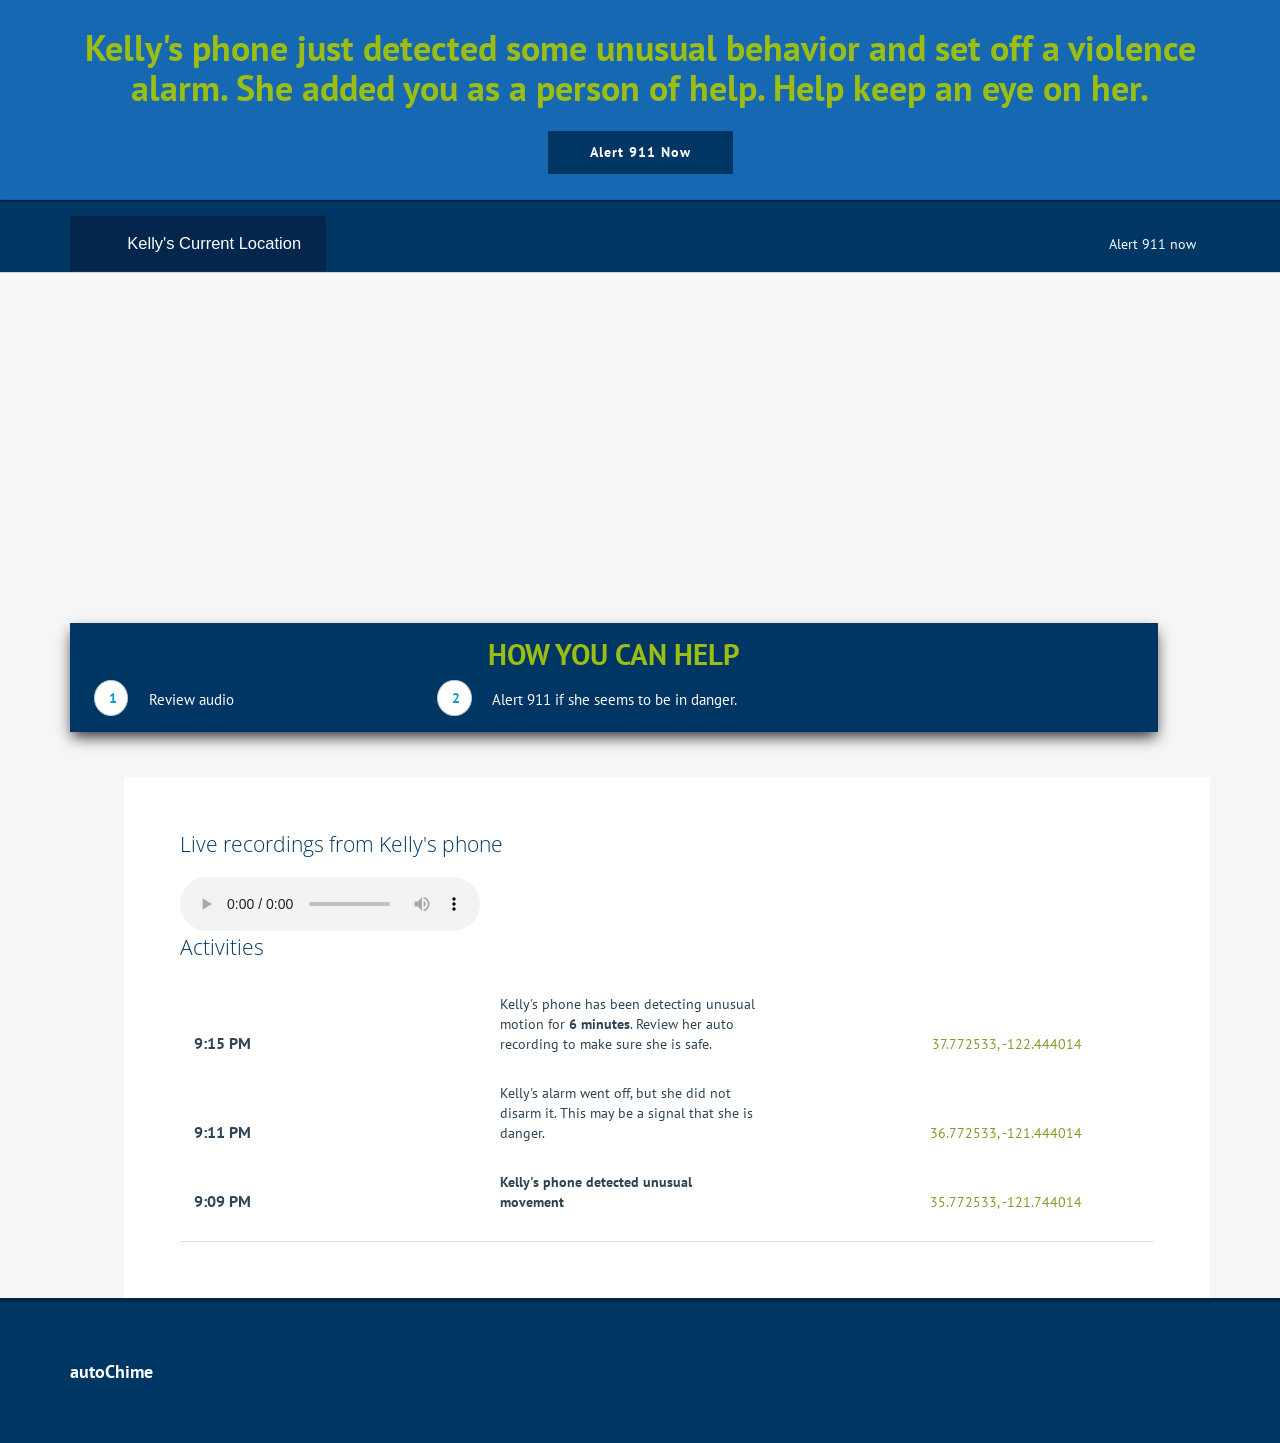
==== webpages/dummyAutochimePage/index.html @ 50ba2b34 "remove version check from smsmanger. add dummy webpage" ====
<!--
Author: W3layouts
Author URL: http://w3layouts.com
License: Creative Commons Attribution 3.0 Unported
License URL: http://creativecommons.org/licenses/by/3.0/
-->
<!DOCTYPE HTML>
<html>
<head>
<title>Location a Travel Category Flat Bootstarp Responsive Website Template | Home :: w3layouts</title>
<link href="css/bootstrap.css" rel="stylesheet" type="text/css" media="all">
<link href="css/style.css" rel="stylesheet" type="text/css" media="all" />
<meta name="viewport" content="width=device-width, initial-scale=1">
<meta http-equiv="Content-Type" content="text/html; charset=utf-8" />
<meta name="keywords" content="Location Responsive web template, Bootstrap Web Templates, Flat Web Templates, Andriod Compatible web template, 
Smartphone Compatible web template, free webdesigns for Nokia, Samsung, LG, SonyErricsson, Motorola web design" />
<script type="application/x-javascript"> addEventListener("load", function() { setTimeout(hideURLbar, 0); }, false); function hideURLbar(){ window.scrollTo(0,1); } </script>
<link href='http://fonts.googleapis.com/css?family=PT+Sans:400,700' rel='stylesheet' type='text/css'>
<link href='http://fonts.googleapis.com/css?family=Open+Sans:400,700,800,600,300' rel='stylesheet' type='text/css'>
<script src="js/jquery.min.js"></script>
<script src="js/jquery.easydropdown.js"></script>
<!-- Mega Menu -->
<link href="css/megamenu.css" rel="stylesheet" type="text/css" media="all" />
<script type="text/javascript" src="js/megamenu.js"></script>
<script>$(document).ready(function(){$(".megamenu").megamenu();});</script>
<!-- Mega Menu -->
</head>
<body>
<!-- banner -->
	<div class="header">
		<div class="container">
			<div class="logo">

		<div class="error-404 text-center">
				<h2><p>Kelly's phone just detected some unusual behavior and set off a violence alarm. She added you as a person of help. Help keep an eye on her.</p></h2>
				<a class="b-home" href="index.html">Alert 911 Now</a><br/>
			</div>
				<!--<a href="index.html"><img src="images/logo.png" class="img-responsive" alt=""></a>-->
			</div>
			<div class="header-left">
				<li a="" href="#"><div class="drop-down">
								</div></li>
			</div>
				<div class="clearfix"></div>
		</div>
	</div>
	<div class="header-bottom">
		<div class="container">
			<div class="top-nav">
				<span class="menu"> </span>
					<ul class="navig megamenu skyblue">
						<li><a href="location.html" class="scroll"><span> </span> Kelly's current location</a>
							<div class="megapanel">
								<div class="na-left">
									<ul class="grid-img-list">
										<li><a href="location.html">Find a Location  </a></li> |
										<li><a href="addlocation.html">Add a location </a></li> |
										<li><a href="location.html"> Review a location  </a></li> |
										<li><a href="location.html">Review a location</a></li>
										<div class="clearfix"> </div>	
									</ul>
								</div>
								<div class="na-right">
									<ul class="grid-img-list">
										<li><a href="login.html">Login Here or</a></li>
										<li class="reg">
											<form action="register.html">
												<input type="submit" value="Register">
											</form>
										</li>
										<div class="clearfix"> </div>	
									</ul>
								</div>
								<div class="clearfix"> </div>	
		    				</div>
						</li>
						<div class="clearfix"></div>
					</ul>
					<script>
					$("span.menu").click(function(){
						$(".top-nav ul").slideToggle(300, function(){
						});
					});
				</script>
			</div>
			<div class="head-right">
				<ul class="number">
					<li><a href="register.html"><i class="phone"> </i>Alert 911 now</a></li>
						<div class="clearfix"> </div>						
				</ul>
			</div>
			<div class="clearfix"> </div>	
		</div>
	</div>
	<div class="banner">
		<iframe src="https://www.google.com/maps/embed?pb=!1m18!1m12!1m3!1d3153.7560877509627!2d-122.44626174867982!3d37.772317019973805!2m3!1f0!2f0!3f0!3m2!1i1024!2i768!4f13.1!3m3!1m2!1s0x808580ad0862df25%3A0x70f4776c1a29cc57!2sOak+St+%26+Central+Ave%2C+San+Francisco%2C+CA+94117!5e0!3m2!1sen!2sus!4v1472372829724" width="100%" height="500" frameborder="0" style="border:0"></iframe>
	</div>
		<div class="banner-info">
		<div class="container">
			<div class="reservation">
		<div class="error-404 text-center">
				<h3><p>HOW YOU CAN HELP</p></h3>
			</div>

				<ul>	
					<li class="boo">
						<span>1</span><h4>Review audio</h4>
						<div class="clearfix"></div>						
					</li>					  
					<li class="boo">
						<span>2</span><h4>Alert 911 if she seems to be in danger.</h4>
						<div class="clearfix"></div>
					</li>
					<li class="span1_of_1">
						<!----------start section_room----------->
					</li>
						<div class="clearfix"></div>
				</ul>
			</div>
		</div>
		</div>
	<div class="loc-lov">
		<div class="container">
			<div class="loc-left">
			</div>
			<div class="loc-right">

				<div class="loc-top">
				<h3>Live recordings from Kelly's phone</h3>
				<audio width="50%" id="bgmusic" autoplay preload loop controls></audio>
				<ln>
<br/>
					<h3>Activities</h3>
					<div class="ball">
						<li class="wicked">9:15 PM</li>
						<li class="mullet">Kelly's phone has been detecting unusual motion for <b>6 minutes</b>. Review her auto recording to make sure she is safe. </li>
						<li class="see"><a href="#">37.772533, -122.444014</a></li>
					</div>
					<div class="ball">
						<li class="wicked">9:11 PM</li>
						<li class="mullet">Kelly's alarm went off, but she did not disarm it. This may be a signal that she is danger.</li>
						<li class="see"><a href="#">36.772533, -121.444014</a></li>
					</div>
					<div class="ball">
						<li class="wicked">9:09 PM</li>
						<li class="mullet"><b>Kelly's phone detected unusual movement</b></li>
						<li class="see"><a href="#">35.772533, -121.744014</a></li>
					</div>
				</div>
			</div>
				<div class="clearfix"></div>
		</div>
	</div>
	<div class="footer">
		<div class="container">

		</div>
			<div class="col-md-3 abo-foo">
				<li a="" href="#">
					<div class="drop-down1">
						<select class="d-arrow">
							<option value="Eng">autoChime</option>
						</select>
					</div>
				</li>
			</div>
				<div class="clearfix"></div>

		</div>
	</div>
</body>
</html>
---- webpages/dummyAutochimePage/css/style.css ----
/*Author: W3layouts
Author URL: http://w3layouts.com
License: Creative Commons Attribution 3.0 Unported
License URL: http://creativecommons.org/licenses/by/3.0/
--*/
h4, h5, h6,
h1, h2, h3 {margin-top: 0;}
ul, ol {margin: 0;}
p {margin: 0;}
html,body{
	font-family: 'PT Sans', sans-serif;
	background:#f6f6f6;
}
body a{
    transition:0.5s all;
	-webkit-transition:0.5s all;
	-moz-transition:0.5s all;
	-o-transition:0.5s all;
	-ms-transition:0.5s all;
}
.header {
  padding: 2em 0;
  background: #1568b1;
}
.header-left {
  float: right;
}
.logo{
	float:left;
}
.header-left li {
  display: inline-block;
}
.header-bottom {
  background: #003663;
  padding: 1em 0 0;
  box-shadow: 0px -1px 1px 1px #00254b;
}
.top-nav {
  float: left;
}
.head-right {
  float: right;
  margin: 0.9em 0em 0 0;
}
ul.number li a {
  color: #fff;
  padding: 0.4em 0;
  display: block;
  font-size: 1em;
  font-weight: 400;
  text-decoration: none;
}
ul.number li a:hover{
	color:#9cbd12;
}
ul.number li {
  list-style: none;
  display: inline-block;
  margin: 0 1em;
}
ul.number {
  padding: 0;
}
i.roc {
  width: 15px;
  height: 15px;
  display: inline-block;
  background: url(../images/img-sprite.png) no-repeat -139px -30px;
  vertical-align: middle;
  margin-right: 0.5em;
}
i.phone {
 width: 15px;
  height: 15px;
  display: inline-block;
   background: url(../images/img-sprite.png) no-repeat -169px -30px;
  vertical-align: middle;
  margin-right: 0.5em;
}
i.mail {
  width: 15px;
  height: 15px;
  display: inline-block;
   background: url(../images/img-sprite.png) no-repeat -196px -30px;
  margin-right: 0.5em;
  vertical-align: middle;
}
.top-nav ul li{
	display: inline-block;
	color: #fff;
}
.top-nav ul li:nth-child(3){
	border-right:none;
}
.top-nav ul li a {
  font-size: 1.1em;
  text-decoration: none;
  color: #fff;
  font-weight: 500;
  padding: 1em 1.5em 0.8em;
  display: block;
  background: #04264c;
  border-radius: 4px 4px 0px 0px;
}
.top-nav ul li a:hover{
	background:#0c99c8;
	color:#fff;
}
.top-nav ul li a span {
  background: url(../images/img-sprite.png)no-repeat -12px -17px;
  width: 28px;
  height: 26px;
  display: inline-block;
  vertical-align: middle;
}
.top-nav ul li a span.service {
  background-position: -56px -19px;
}
.top-nav ul li a span.mail{
	background-position:-98px -23px
}
/*----*/
.top-nav span.menu:before{
	
	cursor:pointer;	
	width:100%;
}
.top-nav span.menu{
	display: none;
}
.loc-left li{
	display:block;
}
.loc-left ul {
  padding: 0;
}
i.adm {
  width: 49px;
  height: 45px;
  background: url(../images/img-sprite.png)no-repeat -15px -63px;
  vertical-align: middle;
  display: inline-block;
}
i.adm:hover{
  background: url(../images/img-sprite.png)no-repeat -72px -63px;
}
i.set {
  width: 49px;
  height: 45px;
  background: url(../images/img-sprite.png)no-repeat -15px -111px;
  vertical-align: middle;
  display:inline-block;
}
i.set:hover{
  background: url(../images/img-sprite.png)no-repeat -72px -111px;
}
i.str {
  width: 49px;
  height: 45px;
  background: url(../images/img-sprite.png)no-repeat -15px -160px;
  vertical-align: middle;
  display:inline-block;
}
i.str:hover{
  background: url(../images/img-sprite.png)no-repeat -72px -160px;
}
i.plc{
  width: 49px;
  height: 45px;
  background: url(../images/img-sprite.png)no-repeat -15px -210px;
  vertical-align: middle;
  display:inline-block;
}
i.plc:hover{
  background: url(../images/img-sprite.png)no-repeat -72px -210px;
}
i.plus {
  width: 49px;
  height: 45px;
  background: url(../images/img-sprite.png)no-repeat -15px -258px;
  vertical-align: middle;
  display:inline-block;
}
i.plus:hover{
  background: url(../images/img-sprite.png)no-repeat -72px -258px;
}
.loc-left {
  float: left;
  width: 4.5%;
}
.loc-right {
  float: right;
  width: 95.3%;
  padding: 4em;
  background: #fff;
}
.loc-lov h3 {
  color: #003663;
  font-size: 1.5em;
  font-weight: 300;
  margin: 0 0 1em;
  font-family: 'Open Sans', sans-serif;
}
.loc-lov p {
  font-size: 1em;
  color: #7f7f7f;
  font-weight: 400;
  line-height: 1.8em;
  font-family: 'Open Sans', sans-serif;
  margin:1em 0;
}
.blas li {
  display: inline-block;
}
li.wicked{
 font-size: 1.15em;
  font-weight: 600;
  color: #2f4455;
  width: 32%;
}
li.mullet {
  font-size: 1em;
  font-weight: 400;
  color: #2f4455;
  margin: 0em;
  width: 27%;
}
li.see {
  font-size: 1em;
  font-weight: 400;
  color: #8a9928;
  text-align: right;
  width: 34%;
}
li.see a{
  color: #8a9928;
  text-decoration: none;
}
li.see a:hover{
	color:#0c99c8;
}
li.com {
  background: url(../images/img-sprite.png)no-repeat -140px -67px;
  padding: 0px 0px 10px 9px;
  width: 4.4%;
  color:#fff;
  font-size:1.1em;
   font-weight:400;
}
li.com  a{
 color:#fff;
 text-decoration:none;
 vertical-align: middle
}
li.loc {
  background: url(../images/img-sprite.png)no-repeat -139px -114px;
  padding: 0px 0px 10px 9px;
  width: 4.4%;
   color:#fff;
   font-size:1.1em;
   font-weight:400;
}
li.loc  a{
 color:#fff;
 text-decoration:none;
 vertical-align: middle
}
.blas {
  background: #fbffe4;
  padding: 1em;
  border: 1px solid #d1dc8d;
}
.ball li {
  display: inline-block;
}
.ball {
  padding: 1em;
}
.air li {
  display: inline-block;
}
li.iew {
  width: 24%;
  text-align: right;
  color: #0c99c8;
  font-size: 1em;
}
li.iew a{
  color: #0c99c8;
  text-decoration:none;
}
li.iew a:hover{
  color:#8a9928;
}
li.st {
  width: 15%;
  text-align: right;
}
.loc-top {
  padding: 0 0 1em;
  border-bottom: 1px solid #e2e2e2;
}
.air {
  background: #f4fbfd;
  padding: 1em;
  border: 1px solid #d7e7ec;
}
.loc-bottom {
  margin: 3em 0 3em 0;
}
.footer {
  background: #003663;
  padding: 4em 0;
  border-top: 4px solid #002747;
}
.footer h5 {
  color: #ffffff;
  font-size: 1.3em;
  font-weight: 400;
  margin: 0 0 1em;
}
.footer li {
  display: block;
  color: #0c99c8;
  font-size: 1.1em;
  font-weight: 400;
  line-height: 1.8em;
  font-style:italic;
}
.footer li a{
	color: #0c99c8;
	text-decoration:none;
}
.footer li a:hover{
	color: #9cbd12;
}
.footer ul{
padding:0;
}
.banner-info{
position:relative;
}
.reservation ul li {
  float: left;
  list-style: none;
  width: 33%;
}
/* start booking_room */
.online_reservation{
	z-index: 999;
}
.b_room{
	box-shadow: 0px 0px 4px rgb(97, 97, 97);
	-webkit-box-shadow: 0px 0px 4px rgb(97, 97, 97);
	-moz-box-shadow: 0px 0px 4px rgb(97, 97, 97);
	-o-box-shadow: 0px 0px 4px rgb(97, 97, 97);
	width: 100%;
}
.reservation {
  padding: 16px 24px;
  width: 100%;
  background: #003663;
  box-shadow: 0px 7px 14px -2px;
  position: absolute;
  top: -11em;
  width: 72%;
}
.reservation ul li{
	float: left;
	list-style:none;
}
.reservation ul li.left{
	margin-left: 15px;
}
.reservation ul li.span1_of_1 {
  width: 20.33333%;
  margin-left: 0.5em;
}
.reservation ul li.span1_of_3 {
  width: 12.25%;
  margin-left: 0.5em;
}
select {
  width: 100%;
  font-size: 1em;
  font-weight: 500;
  padding:5.3px;
  outline: none;
  color: #888888;
  background:url(../images/down.png) no-repeat 95% 55% #f3f5f7;
  border: 1px solid #fff;
  cursor: pointer;
  -webkit-appearance: none;
}
select option{
	border: 1px solid #DFDFDF;
	outline: none;
	-webkit-transition: all 0.3s ease-in-out;
	-moz-transition: all 0.3s ease-in-out;
	-o-transition: all 0.3s ease-in-out;
	transition: all 0.3s ease-in-out;
}
.reservation ul {
  padding: 0;
}
.date_btn form input[type="submit"] {
  text-transform: capitalize;
  width: 100% !important;
  background: #b9d228; /* Old browsers */
background: -moz-linear-gradient(top,  #b9d228 0%, #b9d228 67%, #b9d228 90%, #a1bd17 96%, #96b90f 99%, #96b90f 99%, #a8c618 99%, #96b90f 99%, #96b90f 99%, #96b90f 99%, #96b90f 99%, #96b90f 99%, #96b90f 99%, #96b90f 99%, #96b90f 100%, #96b90f 100%, #96b90f 100%, #96b90f 100%, #a1bd17 100%, #96b90f 100%, #96b90f 100%, #96b90f 100%, #96b90f 100%, #96b90f 100%, #96b90f 100%, #96b90f 100%); /* FF3.6+ */
background: -webkit-gradient(linear, left top, left bottom, color-stop(0%,#b9d228), color-stop(67%,#b9d228), color-stop(90%,#b9d228), color-stop(96%,#a1bd17), color-stop(99%,#96b90f), color-stop(99%,#96b90f), color-stop(99%,#a8c618), color-stop(99%,#96b90f), color-stop(99%,#96b90f), color-stop(99%,#96b90f), color-stop(99%,#96b90f), color-stop(99%,#96b90f), color-stop(99%,#96b90f), color-stop(99%,#96b90f), color-stop(100%,#96b90f), color-stop(100%,#96b90f), color-stop(100%,#96b90f), color-stop(100%,#96b90f), color-stop(100%,#a1bd17), color-stop(100%,#96b90f), color-stop(100%,#96b90f), color-stop(100%,#96b90f), color-stop(100%,#96b90f), color-stop(100%,#96b90f), color-stop(100%,#96b90f), color-stop(100%,#96b90f)); /* Chrome,Safari4+ */
background: -webkit-linear-gradient(top,  #b9d228 0%,#b9d228 67%,#b9d228 90%,#a1bd17 96%,#96b90f 99%,#96b90f 99%,#a8c618 99%,#96b90f 99%,#96b90f 99%,#96b90f 99%,#96b90f 99%,#96b90f 99%,#96b90f 99%,#96b90f 99%,#96b90f 100%,#96b90f 100%,#96b90f 100%,#96b90f 100%,#a1bd17 100%,#96b90f 100%,#96b90f 100%,#96b90f 100%,#96b90f 100%,#96b90f 100%,#96b90f 100%,#96b90f 100%); /* Chrome10+,Safari5.1+ */
background: -o-linear-gradient(top,  #b9d228 0%,#b9d228 67%,#b9d228 90%,#a1bd17 96%,#96b90f 99%,#96b90f 99%,#a8c618 99%,#96b90f 99%,#96b90f 99%,#96b90f 99%,#96b90f 99%,#96b90f 99%,#96b90f 99%,#96b90f 99%,#96b90f 100%,#96b90f 100%,#96b90f 100%,#96b90f 100%,#a1bd17 100%,#96b90f 100%,#96b90f 100%,#96b90f 100%,#96b90f 100%,#96b90f 100%,#96b90f 100%,#96b90f 100%); /* Opera 11.10+ */
background: -ms-linear-gradient(top,  #b9d228 0%,#b9d228 67%,#b9d228 90%,#a1bd17 96%,#96b90f 99%,#96b90f 99%,#a8c618 99%,#96b90f 99%,#96b90f 99%,#96b90f 99%,#96b90f 99%,#96b90f 99%,#96b90f 99%,#96b90f 99%,#96b90f 100%,#96b90f 100%,#96b90f 100%,#96b90f 100%,#a1bd17 100%,#96b90f 100%,#96b90f 100%,#96b90f 100%,#96b90f 100%,#96b90f 100%,#96b90f 100%,#96b90f 100%); /* IE10+ */
background: linear-gradient(to bottom,  #b9d228 0%,#b9d228 67%,#b9d228 90%,#a1bd17 96%,#96b90f 99%,#96b90f 99%,#a8c618 99%,#96b90f 99%,#96b90f 99%,#96b90f 99%,#96b90f 99%,#96b90f 99%,#96b90f 99%,#96b90f 99%,#96b90f 100%,#96b90f 100%,#96b90f 100%,#96b90f 100%,#a1bd17 100%,#96b90f 100%,#96b90f 100%,#96b90f 100%,#96b90f 100%,#96b90f 100%,#96b90f 100%,#96b90f 100%); /* W3C */
filter: progid:DXImageTransform.Microsoft.gradient( startColorstr='#b9d228', endColorstr='#96b90f',GradientType=0 ); /* IE6-9 */
  color: #fff;
  padding: 7px;
  font-weight: 700;
  border: none;
  font-size: 1.1em;
  transition: 0.5s all;
  -webkit-transition: 0.5s all;
  -moz-transition: 0.5s all;
  -o-transition: 0.5s all;
  outline: none;
  cursor: pointer;
  font-family: 'PT Sans', sans-serif;
}
.date_btn form input[type="submit"]:hover{
	background: #0c99c8;
}
.banner-info h4 {
  color: #fff;
  font-size: 1.1em;
  font-weight: 400;
  font-family: 'PT Sans', sans-serif;
  margin: 0;
  float: right;
  width: 84%;
  padding-top: 0.7em;
}
.banner-info span {
  color: #0c99c8;
  font-size: 1em;
  font-weight: 700;
  background: #fff;
  padding: 0.5em 1em;
  border-radius: 50%;
  float: left;
  width: 10%;
  border: 1px solid #b8c6d1;
}
.drop-down select {
  padding: 0em 3em 0 0;
  background: url(../images/d-arrow.png) no-repeat 92% 55%;
  outline: none;
  color: #022c7c;
  font-size: 18px;
  font-weight: 600;
  border: none;
  cursor: pointer;
  width: 100%;
  -webkit-appearance: none;
}
.megapanel {
  width: 130%;
  background: #0c99c8 !important;
  padding: 0 2em;
}
ul.grid-img-list {
  padding: 0;
}
ul.grid-img-list li {
color: #fff;
}
ul.grid-img-list li a {
  color: #fff;
  font-size: 1em;
  font-weight: 400;
  background: none;
}
ul.grid-img-list form input[type="submit"] {
  text-transform: capitalize;
  width: 100% !important;
  background: #9cbd12;
  color: #fff;
  padding: 5px 15px;
  font-weight: 700;
  border: none;
  font-size: 1em;
  transition: 0.5s all;
  -webkit-transition: 0.5s all;
  -moz-transition: 0.5s all;
  -o-transition: 0.5s all;
  outline: none;
  cursor: pointer;
  font-family: 'PT Sans', sans-serif;
}
ul.grid-img-list form input[type="submit"]:hover{
background:#0c99c8;
}
.na-left {
  float: left;
}
.na-right {
  float: right;
}
.banner {
  z-index: 1;
}
.footer p {
  color: #0c99c8;
  font-size: 1em;
  font-weight: 400;
  line-height: 1.8em;
}
.drop-down1 select {
  padding: 0em 0em 0 3em;
  background: url(../images/d-arrow.png) no-repeat 92% 55% rgb(0, 54, 99);
  outline: none;
  color: #fff;
  font-size: 1.2em;
  font-weight: 600;
  border: none;
  font-style: normal;
  cursor: pointer;
  width: 100%;
  -webkit-appearance: none;
}
/*--login--*/
.login-left {
	padding: 0;
}
.login-left h3, .login-right h3 {
	color:#0c99c8;
	font-size: 1.2em;
	padding-bottom: 0.5em;
	font-weight:600;
}
.login-left p, .login-right p {
	color: #868583;
	display: block;
	font-size: 1em;
	margin: 0 0 2em 0;
	line-height: 1.8em;
}
.acount-btn {
	background: #9cbd12;
	color: #FFF;
	font-size: 1em;
	padding: 0.7em 1.2em;
	transition: 0.5s all;
	-webkit-transition: 0.5s all;
	-moz-transition: 0.5s all;
	-o-transition: 0.5s all;
	display: inline-block;
	text-transform: uppercase;
}
.acount-btn:hover, .login-right input[type="submit"]:hover{
	background:#0c99c8;
	text-decoration:none;
	color:#fff;
}
.login-right form {
	padding: 1em 0;
}
.login-right form div {
	padding: 0 0 2em 0;
}
.login-right span {
	color: #999;
	font-size:0.8125em;
	padding-bottom: 0.2em;
	display: block;
	text-transform: uppercase;
}
.login-right input[type="text"] {
	border: 1px solid #9cbd12;
	outline-color:#9cbd12;
	width: 96%;
	font-size:0.8125em;
	padding: 0.7em;
}
.login-right input[type="password"] {
	border: 1px solid #9cbd12;
	outline-color:#9cbd12;
	width: 96%;
	font-size:0.8125em;
	padding: 0.7em;
}
.login-right input[type="submit"] {
	background: #9cbd12;
	color: #FFF;
	font-size: 1em;
	padding: 0.6em 1.2em;
	transition: 0.5s all;
	-webkit-transition: 0.5s all;
	-moz-transition: 0.5s all;
	-o-transition: 0.5s all;
	display: inline-block;
	text-transform: uppercase;
	border:none;
	outline:none;
}
.login-page {
	padding: 5em 0;
}
/*--register--*/
.register{
	padding:4em 0 5em 0;
	z-index:-1;
}
.register-top-grid h3, .register-bottom-grid h3 {
	color:#0c99c8;
	font-size: 1.2em;
	padding-bottom: 15px;
	margin: 0;
	font-weight: 600;
}
.register-top-grid div, .register-bottom-grid div {
	width: 48%;
	float: left;
	margin: 10px 0;
}
.register-top-grid span, .register-bottom-grid span {
	color:#999;
	font-size: 0.85em;
	padding-bottom: 0.2em;
	display: block;
	text-transform: uppercase;
}
.register-top-grid input[type="text"], .register-bottom-grid input[type="text"],.register-top-grid input[type="password"], .register-bottom-grid input[type="password"]{
	border: 1px solid #9cbd12;
	outline-color:#9cbd12;
	width: 96%;
	font-size: 1em;
	padding: 0.5em;
}
.checkbox {
	margin-bottom: 4px;
	padding-left: 27px;
	font-size: 1.1em;
	line-height: 27px;
	cursor: pointer;
}
.checkbox {
	float: left;
	position: relative;
	font-size: 0.85em;
	color:#555;
}
.checkbox:last-child {
	margin-bottom: 0;
}
.news-letter {
	color: #555;
	font-weight:600;
	font-size: 0.85em;
	margin-bottom: 1em;
	display: block;
	text-transform: uppercase;
	transition: 0.5s all;
	-webkit-transition: 0.5s all;
	-moz-transition: 0.5s all;
	-o-transition: 0.5s all;
	clear: both;
}
.checkbox i {
	position: absolute;
	bottom: 5px;
	left: 0;
	display: block;
	width:20px;
	height:20px;
	outline: none;
	border: 2px solid #0c99c8;
}
.checkbox input + i:after {
	content: '';
	background: url("../images/tick1.png") no-repeat 1px 2px;
	top: -1px;
	left: -1px;
	width: 15px;
	height: 15px;
	font: normal 12px/16px FontAwesome;
	text-align: center;
}
.checkbox input + i:after {
	position: absolute;
	opacity: 0;
	transition: opacity 0.1s;
	-o-transition: opacity 0.1s;
	-ms-transition: opacity 0.1s;
	-moz-transition: opacity 0.1s;
	-webkit-transition: opacity 0.1s;
}
.checkbox input {
	position: absolute;
	left: -9999px;
}
.checkbox input:checked + i:after {
	opacity: 1;
}
.news-letter:hover {
	color:#00BFF0;
}
.register-but{
	margin-top:1em;
}
.register-but form input[type="submit"] {
  background: #9cbd12;
  color: #FFF;
  font-size: 1em;
  padding: 0.6em 2em;
  transition: 0.5s all;
  -webkit-transition: 0.5s all;
  -moz-transition: 0.5s all;
  -o-transition: 0.5s all;
  display: inline-block;
  text-transform: uppercase;
  border: none;
  outline: none;
}
.register-but input[type="submit"]:hover {
	background:#0c99c8;
}
div.register-bottom-grid {
	margin-top:3em;
}
/*----*/
.about-grid2 ul {
	padding: 0;
}
.contact-info h2 {
	color:#0c99c8;
	font-weight: 700;
	font-size: 2em;
	margin-bottom: 1em;
}
.contact-info p {
	color: #878787;
	font-size: 1.1em;
	line-height: 1.8em;
	font-weight: 400;
	margin-bottom: 1em;
}
.contact-details form input[type="text"], .contact-details textarea {
	width: 47%;
	margin-right: 4%;
	padding: 12px;
	border: 1px solid #E2E0ED;
	font-size: 1em;
	margin-bottom: 2em;
	color: #C2C1CB;
	background: #fff;
	outline: none;
	font-weight: 400;
	font-family: 'Lato', sans-serif;
	transition: 0.5s all ease;
	-webkit-transition: 0.5s all ease;
	-moz-transition: 0.5s all ease;
	-o-transition: 0.5s all ease;
	-ms-transition: 0.5s all ease;
}
.contact-details form input[type="text"]:hover, .contact-details textarea:hover{
	border: 1px solid #0c99c8;
}
.contact-details textarea {
	resize: none;
	height: 200px;
	width: 98%;
	margin-right: 0%;
}
.contact-details form input[type="text"]:nth-child(2),.contact-details form input[type="text"]:nth-child(4){
	margin-right:0%;
}
.contact-map iframe {
	width: 100%;
	height: 200px;
	margin-top: 0.5em;
}
.company_address {
	padding-left: 3em;
}
.contact-map h4, .company_address h4 {
	color: #ffab19;
	font-size: 1.4em;
	font-weight: 600;
	margin-bottom: 1em;
}
.company_address p {
	font-size: 1.1em;
	color:#888888;
	line-height: 1.8em;
}
.company_address p a{
	color:#7C7C7C;
}
.company_address p a:hover{
	color:#ffab19;
}
.contact-details {
	margin-top: 2em;
}
.contact-map {
	padding:0;
}
.contact-details form input[type="submit"] {
	font-weight: 400;
	color:#fff;
	background:#0c99c8;
	outline: none;
	border:none;
	font-size: 1em;
	padding: 0.6em 3em;
	transition: 0.5s all;
	-webkit-transition: 0.5s all;
	-moz-transition: 0.5s all;
	-o-transition: 0.5s all;
	-ms-transition: 0.5s all;
}
.contact-details form input[type="submit"]:hover{
	background:#9cbd12;
}
.contact-details h4 {
  font-size: 1.5em;
  font-weight: 600;
  margin: 0 0 1em;
  color: #0c99c8;
}
.contact-details p {
  font-size: 1em;
  font-weight: 400;
  line-height: 1.8em;
  color: #555;
}
.contact-content {
  padding: 3em 0;
  z-index:-1;
}
.footer-bottom p {
  color: #0c99c8;
  font-size: 1em;
  margin: 1em 0 0;
  line-height: 1.8em;
  font-weight: 400;
}
.footer-bottom a {
  color: #0c99c8;
  text-decoration:none;
}
.footer-bottom a:hover{
  color: #9cbd12;
}
/*-- error-page --*/
.main {
	padding: 12em 0px;
	  z-index:-1;
}
.error-404 h1 {
  font-size: 12em;
  font-weight: 700;
  color:#003663;
  margin: 0;
  padding: 0;
}
.error-404 p {
  color: #9cbd12;
  margin: 0;
  font-size: 1.2em;
  font-weight: 600;
}
a.b-home{
	background:#003663;
	padding:0.8em 3em;
	display:inline-block;
	color:#fff;
	font-weight:600;
	text-decoration:none;
	margin-top:1em;
	letter-spacing: 1px;
}
a.b-home:hover{
	background:#9cbd12;
	color:#fff;
}
.about-top h3 {
  color: #0c99c8;
  font-size: 1.7em;
  margin-bottom: 1em;
  font-weight: 600;
}
.about {
  padding: 4em 0;
  z-index: -1;
}
.about-top h5 {
  color: #9cbd12;
  font-size: 1.4em;
  font-weight: 400;
}
.about-top h6 {
  color: #0c99c8;
  font-size: 1.2em;
  font-weight: 600;
  padding-left: 1em;
}
.about-top p {
  font-size: 1em;
  font-weight: 400;
  color: #555;
  line-height: 1.8em;
  margin: 1em 0;
}
.abo-lft {
  float: left;
  width: 49%;
  margin-right: 2%;
  background:rgba(231, 225, 226, 0.3);
  padding: 1em;
  margin-bottom: 1em;
}
.abo-rgt {
  float: left;
  width: 49%;
  background:rgba(231, 225, 226, 0.3);
  padding: 1em;
  margin-bottom: 1em;
}
.abou-botm {
  border-bottom: 1px solid rgba(156, 189, 18, 0.25);
  padding: 1em 0;
}
.about-top a {
  padding-left: 1em;
  text-decoration: none;
}
.about-top a:hover{
	color:#9cbd12;
}
.ab-le {
  background: rgba(231, 225, 226, 0.3);
  width: 32%;
   padding:1em;
}
.ab-mi {
  background: rgba(231, 225, 226, 0.3);
  width: 32%;
  margin: 0 2%;
  padding:1em;
}
.about-top {
  margin:0 0 3em 0;
}
.shop-top ul li {
  list-style-image: url(../images/fd.png);
  margin: 0px 0px 10px 18px;
}
.shop-top ul {
  padding: 0;
  margin-top: 1.2em;
}
.shop-top ul li a {
  color: #999393;
  font-size: 1em;
  font-weight: 400;
  text-decoration: none;
}
.shop-top ul li a:hover{
  color: #9cbd12;
  padding-left:1em;
}
.shop {
  padding: 10em 0 4em;
  text-align: center;
}
.shop p {
  font-size: 1.5em;
  color: #9cbd12;
  font-weight: 400;
  line-height: 1.8em;
}
.shop-left{
text-align:left;
}
.shop-top h3 {
  color: #0c99c8;
  font-size: 1.5em;
  margin-bottom: 1em;
  font-weight: 400;
  text-align:left;
}
.shop-top {
  margin: 6em 0 0;
}
.location {
  padding: 4em 0;
  z-index: -1;
}
.locat-bottm {
  margin: 1.5em 0;
}
/*search*/
.search form{
	width:100%;
}
.search input[type="text"]{
	margin:0px 0;
	font-family: 'Open Sans', sans-serif;
	padding:8px 16px;
	outline: none;
	color: #5a5a5a;
	background: none;
	border: none;
	width:90.33333%;
	line-height: 1.5em;
	position: relative;
	font-size: 0.8725em;
	-webkit-appearance: none;
	text-transform: capitalize;
}
.search input[type="text"]:hover{
	background: #ffffff;
}
.search input[type="submit"]{
	background: url('../images/search.png') no-repeat 0px 1px;
	border: none;
	cursor: pointer;
	width: 24px;
	outline: none;
	position: absolute;
	height: 24px;
	top: 6px;
	right: 5px;
}
.search {
  position: relative;
  background: #f3f4f5;
  border: 1px solid #0c99c8;
  width: 36%;
  margin: 3em 0px;
}
.booki1 form input[type="text"] {
  width: 90%;
  color: #000;
  background: rgba(156, 189, 18, 0.38);
  outline: none;
  font-size: 1em;
  padding: 0.5em 1em;
  margin-bottom: 1em;
  border: solid 1px #9cbd12;
  -webkit-appearance: none;
  letter-spacing: 1px;
  margin-top: 0.5em;
}
span {
  color: #0c99c8;
  font-size: 1.2em;
  vertical-align: middle;
  font-weight: 700;
}
.booki1 {
  padding: 0em 0 1em;
}
.addlocation {
  padding: 4em 0;
  z-index: -1;
}
.addlocation h3 {
  color: #9cbd12;
  font-size: 2em;
  text-align: center;
  margin: 0 0 1em;
}
.addlocation h5 {
  color: #9cbd12;
  font-size: 1.4em;
  text-align: left;
  margin:0 0 1em;
  padding: 1em;
  background: rgba(211, 224, 158, 0.34);
}
.addlocation select {
  width: 90%;
  color: #272727;
  font-size: 1em;
  font-weight: 500;
  padding: 0.5em 1em;
  outline: none;
  background: url(../images/down.png) no-repeat 95% 55% rgba(156, 189, 18, 0.38);
  border: solid 1px #9cbd12;
  cursor: pointer;
  margin-top:0.5em;
  margin-bottom:1em;
}
/*-- responsive-mediaqueries --*/
@media (max-width:1440px){
.reservation {
  width: 80%;
}
.megamenu>li>.megapanel {
  width: 203%;
}
}
/*-- responsive-mediaqueries --*/
@media (max-width:1366px){
.reservation {
  width: 85%;
}
}
/*-- responsive-mediaqueries --*/
@media (max-width:1280px){
}
/*-- responsive-mediaqueries --*/
@media (max-width:1024px){
.banner iframe {
  height: 400px;
}
.reservation {
  width: 94%;
}
.reservation ul li.span1_of_1 {
  width: 20.1%;
  margin-left: 0.5em;
}
.banner-info span {
  width: 13%;
}
.loc-right {
  width: 94.2%;
  padding: 2em;
}
.footer {
  padding: 2em 0;
}
.top-nav ul li a {
  font-size: 1em;
}
.shop {
  padding: 6em 0 4em;
  text-align: center;
}
.about {
  padding: 2em 0;
  z-index: -1;
}
.about-top {
  margin: 0 0 2em 0;
}
.about-top h3 {
  font-size: 1.5em;
}
.about-top h5 {
  font-size: 1.3em;
  font-weight: 400;
}
.error-404 h1 {
	font-size: 9em;
}
.main {
	padding: 10em 0px;
}
.shop-top h3 {
  font-size: 1.4em;
}
.shop-top {
  margin: 4em 0 0;
}
.shop p {
  font-size: 1.4em;
}
a.b-home {
  padding: 0.5em 1.5em;
}
.shop {
  padding: 6em 0 2em;
  text-align: center;
}
.contact-info h2 {
  font-size: 1.7em;
}
.contact-details h4 {
  font-size: 1.4em;
}
.location {
  padding: 1em 0;
}
}
/*-- responsive-mediaqueries --*/
@media (max-width:768px){
.header {
  padding: 1.5em 0;
  background: #1568b1;
}
.head-right {
  float: right;
  margin: 0;
}
.reservation {
  width: 96%;
}
.megamenu>li.showhide {
  height: 40px;
}
.reservation ul li.span1_of_3 {
  width: 13.5%;
  margin-left: 0.5em;
}
.date_btn form input[type="submit"] {
  font-size: 1em;
  padding:6px;
}
.reservation {
  width: 96%;
  top: -8em;
}
.reservation {
  padding: 10px 10px;
}
.reservation ul li.span1_of_1 {
  width: 18.1%;
  margin-left: 0.5em;
}
select {
  padding: 3.8px;
}
.banner-info span {
  font-size: 1em;
  padding: 0.1em 0.6em;
}
.banner-info h4 {
  font-size: 0.9em;
  width: 87%;
  padding-top: 0.55em;
}
.banner-info span {
  width: 11%;
}
.banner iframe {
  height: 350px;
}
.contact-content {
  padding: 2em 0;
}
.contact-info h2 {
  font-size: 1.7em;
}
li.wicked {
  font-size: 1em;
  width: 34%;
}
li.mullet {
  font-size: 0.9em;
  width: 37%;
}
li.com {
  width: 7.4%;
  font-size: 1em;
}
li.see {
  font-size: 1em;
  width: 19%;
}
li.loc {
  width: 7.4%;
  font-size: 1em;
}
.blas {
  padding: 1em 1em 0.5em;
  border: 1px solid #d1dc8d;
}
.ball {
  padding: 1em 1em 0.5em;
}
.loc-right {
  width: 92.2%;
  padding: 2em;
}
.abo-foo {
  float: left;
  width: 31%;
}
.abo-foo1 {
  float: left;
  width: 23%;
}
.drop-down1 select {
  padding: 0em 0em 0 0em;
}
.footer-bottom p {
	text-align:center;
}
.main {
	padding: 10em 0px;
}
.error-404 h1 {
	font-size: 7em;
}
.error-404 p {
	font-size: 1.1em;
}
.shop-top h3 {
  font-size: 1.3em;
}
.shop-left {
  float: left;
  width: 25%;
}
.contact-info iframe {
  height: 250px;
}
.con-left {
  float: left;
  width: 33.33%;
}
.about-top h3 {
  font-size: 1.4em;
}
.about-top h5 {
  font-size: 1.2em;
  font-weight: 400;
}
.ab-mi {
  float: left;
}
.ab-le {
  float: left;
}
.about-top h6 {
  font-size: 1.1em;
}
.register-top-grid h3, .register-bottom-grid h3 {
  font-size: 1.1em;
}
.register {
  padding: 3em 0 2em 0;
}
.login-left h3, .login-right h3 {
  font-size: 1.1em;
}
.col-md-6.login-left.wow.fadeInLeft {
  margin-bottom: 1em;
  padding: 0;
}
.col-md-6.login-right.wow.fadeInRight {
  padding: 0;
}
.acount-btn {
  padding: 0.5em 1.2em;
}
.login-page {
  padding: 2em 0;
}
.login-left p, .login-right p {
  margin: 0 0 1em 0;
}
.top-nav {
  float: left;
  width: 50%;
}
.header-bottom {
  padding: 1em 0;
}
.top-nav ul li a{
  font-size: 1em;
  padding: 0.5em 1.5em 0.4em;
}
.top-nav ul li a:hover{
  font-size: 1em;
  padding: 0.5em 1.5em 0.4em;
}
.top-nav ul li a {
  border-radius: 0;
}
.locat-left {
  margin: 0 0 1em;
}
.footer li {
  font-size: 1em;
}
.ab-tp {
  margin: 1em 0 0 0;
  padding: 0;
}
.search {
  width: 50%;
}
}
/*-- responsive-mediaqueries --*/
@media (max-width:640px){
select {
  font-size: 0.85em;
  padding:3px;
}
.reservation ul li.span1_of_1 {
  width: 17.1%;
  margin-left: 0.5em;
}
.date_btn form input[type="submit"] {
  font-size: 0.85em;
  padding: 5px;
}
.banner-info span {
  width: 12%;
}
.banner-info span {
  font-size: 0.85em;
  padding: 0.1em 0.6em;
}
.banner-info h4 {
  font-size: 0.9em;
  width: 83%;
  padding-top: 0.3em;
  overflow: hidden;
  height: 15px;
}
.banner iframe {
  height: 300px;
}
.loc-right {
  width: 90.5%;
  padding: 1em;
}
.loc-lov h3 {
  font-size: 1.4em;
}
.loc-lov p {
  font-size: 0.9em;
}
.abo-foo {
  float: left;
  width: 34%;
}
.abo-foo1 {
  float: left;
  width: 33%;
}
.error-404 h1 {
	font-size: 6em;
}
.main {
	padding: 7em 0px;
}
.contact-details p {
  font-size: 0.9em;
}
.contact-details form input[type="text"], .contact-details textarea {
  width: 48%;
  margin-right: 1%;
  padding: 6px;
  font-size: 1em;
  margin-bottom: 1em;
}
.contact-details textarea {
  height: 150px;
  width: 98%;
}
.contact-details form input[type="submit"] {
  padding: 0.4em 2em;
}
ul.number li {
  margin: 0 0.1em;
}
.ab-tp {
  margin-top: 1em;
}
li.wicked {
  width: 30%;
  vertical-align: middle;
}
li.mullet {
  width: 37%;
  vertical-align: middle;
}
li.see {
  width: 20%;
  vertical-align: middle;
}
li.iew {
  width: 18%;
  font-size: 0.9em;
  vertical-align: middle;
}
li.st {
  width: 11%;
  text-align: right;
  vertical-align: middle;
}
.shop-top ul li a:hover {
  padding-left: 0.66em;
}
}
/*-- responsive-mediaqueries --*/
@media (max-width:480px){
.drop-down select {
  padding: 0em 2em 0px 0;
}
ul.number li {
  margin: 0 0.3em;
}
.banner-info span {
  font-size: 0.8125em;
  padding: 0.1em 0.4em;
}
.reservation ul li.span1_of_1 {
  width: 19%;
  margin-left: 0.1em;
}
select {
  font-size: 0.8125em;
  padding: 3px 0px;
}
.reservation ul li.span1_of_3 {
  width: 18.5%;
  margin-left: 0.5em;
}
.date_btn form input[type="submit"] {
  font-size: 0.8125em;
  padding: 5px 0px;
}
.reservation {
  padding: 10px 8px;
}
.reservation ul li {
  float: left;
  list-style: none;
  width: 30%;
}
.banner iframe {
  height: 250px;
}
.reservation {
  width: 94%;
  top: -6em;
}
.banner-info h4 {
  height: 19px;
}
.loc-left {
  float: none;
  width: 100%;
  margin: 0 0 1em;
}
.loc-left li {
  display: inline-block;
}
.loc-right {
  width: 100%;
  padding: 1em;
}
.abo-foo1 {
  float: left;
  width: 50%;
  margin: 0 0 1em;
}
.abo-foo {
  float: left;
  width: 50%;
  margin: 0 0 1em;
}
.footer-bottom p {
  font-size: 0.875em;
}
.loc-lov h3 {
  font-size: 1.3em;
}
.loc-lov p {
  font-size: 0.875em;
}
.loc-bottom {
  margin: 1em 0 1em 0;
}
.footer {
  padding: 1em 0;
}
.footer h5 {
  font-size: 1.3em;
  margin: 0 0 0.5em;
}
a.b-home {
	padding: 0.6em 2em;
	font-size: 0.875em;
}
.error-404 p {
	font-size: 1em;
}
.error-404 h1 {
	font-size: 5em;
}
.main {
	padding: 6em 0px;
}
.shop-left {
  width: 50%;
  margin: 0 0 1em;
}
.shop {
  padding: 4em 0 2em;
  text-align: center;
}
.contact-info h2 {
  font-size: 1.5em;
}
.contact-details h4 {
  font-size: 1.3em;
}
.about-top h3 {
  font-size: 1.3em;
}
.about-top h5 {
  font-size: 1.1em;
  font-weight: 400;
}
.about-top p {
  font-size: 0.9em;
}
.ab-le {
  float:none;
  width: 100%;
  padding: 1em;
}
.ab-mi {
  float:none;
  width: 100%;
  padding: 1em;
  margin:1em 0;
}
.register-top-grid div, .register-bottom-grid div {
  width: 100%;
  float: left;
  margin: 10px 0;
}
.login-left h3, .login-right h3 {
  font-size: 1em;
}
.login-left p, .login-right p {
  font-size: 0.9em;
}
.acount-btn {
  font-size: 0.9em;
}
.login-right input[type="submit"] {
  font-size: 0.9em;
  padding: 0.5em 1.2em;
}
ul.number li {
  margin: 0 0.1em;
}
i.roc {
  margin-right: 0.2em;
}
i.phone {
  margin-right: 0.2em;
}
i.mail {
  margin-right: 0.2em;
}
ul.number li a {
  font-size: 0.8125em;
}
.head-right {
  float: right;
  margin: 0.55em 0;
}
li.com {
  width: 13.4%;
  font-size: 1em;
}
li.loc {
 width: 13.4%;
  font-size: 1em;
}
li.see {
  width: 16%;
  vertical-align: middle;
}
.search {
  width: 80%;
}
.addlocation {
  padding: 2em 0;
  z-index: -1;
}
}
/*-- responsive-mediaqueries --*/
@media (max-width:320px){
.main {
	padding: 4em 0px;
}
.error-404 h1 {
	font-size: 4em;
}
a.b-home {
	font-size: 0.8125em;
}
.drop-down select {
  padding: 0em 1.2em 0px 0;
}
.drop-down select {
  padding: 0em 2em 0 0;
  background: url(../images/d-arrow.png) no-repeat 100% 55%;
  font-size: 13px;
  background-size: 1.5em;
}
.logo {
  float: left;
  width: 50%;
}
.header {
  padding: 1em 0;
}
.reservation ul li.span1_of_1 {
  width: 64%;
  margin-left: 0.1em;
}
.reservation ul li.span1_of_3 {
  width: 32%;
  margin-left: 0.5em;
}
.banner iframe {
  height: 200px;
}
.ab-tp {
  padding: 0;
}
li.boo {
  display: none;
}
.top-nav {
  float: none;
  width: 100%;
}
.head-right {
  float: none;
  margin: 0.55em auto 0 0;
  width: 100%;
}
li.wicked {
  width: 100%;
  vertical-align: middle;
}
li.mullet {
  width: 100%;
  vertical-align: middle;
  margin: 0.5em 0;
}
li.see {
  width: 37%;
  vertical-align: middle;
}
li.com {
  width: 20.4%;
  font-size: 1em;
}
li.loc{
  width: 20.4%;
}
li.st {
  width: 100%;
  text-align: left;
  vertical-align: middle;
  margin: 0 0 0.5em 0;
}
li.iew {
  width: 100%;
  font-size: 0.9em;
  vertical-align: middle;
  text-align: left;
}
.footer h5 {
  font-size: 1.1em;
  margin: 0 0 0.5em;
}
.footer li {
  font-size: 0.9em;
}
.abo-foo1 {
  float: left;
  width: 41%;
  margin: 0 0 1em;
  padding: 0 6px;
}
.contact-details h4 {
  margin: 0 0 0.5em;
}
.con-left {
  float: left;
  width: 100%;
  margin: 0 0 1em;
  padding:0;
}
.contact-details {
  margin-top: 0em;
}
.contact-details form input[type="text"], .contact-details textarea {
  width: 100%;
  margin-right: 0%;
  padding: 6px;
  font-size: 1em;
  margin-bottom: 0.5em;
  font-size: 0.9em;
}
.contact-details textarea {
  height: 115px;
  width: 100%;
  font-size: 0.9em;
}
.abo-foo {
  float: left;
  width: 59%;
  margin: 0 0 1em;
}
.footer p {
  font-size: 0.875em;
}
.drop-down1 select {
  font-size: 1em;
}
.about {
  padding: 0em 0;
}
.about-top h3 {
  margin-bottom: 0.1em;
}
.about-top p {
  margin: 1em 0 0;
}
.abou-botm {
  padding: 0.5em 0;
}
.location iframe {
  height: 152px;
}
.locat-left {
  margin: 0 0 1em;
  padding: 0;
}
.shop {
  padding: 1em 0 0em;
  text-align: center;
}
.shop-top {
  margin: 2em 0 0;
}
.shop-left {
  padding: 0;
}
.shop-top ul li a {
  font-size: 0.9em;
}
.search {
  width: 100%;
}
.search input[type="text"] {
  width: 86.33333%;
}
.search {
  margin: 1em 0px;
}
.addlocation h3 {
  font-size: 1.4em;
}
.addlocation h5 {
  font-size: 1.3em;
  padding: 0.5em;
}
.booki1 form input[type="text"] {
  width: 100%;
  margin-bottom: 0em;
}
span {
  font-size: 1.1em;
}
.addlocation select {
  width: 100%;
  margin-bottom: 0em;
}
}
---- webpages/dummyAutochimePage/css/megamenu.css ----
.megamenu{margin-bottom:0px;padding:0;width:100%;list-style:none;display:inline-block;position:relative;font-family:Calibri,Arial;font-size:15px}
.megamenu li{margin-bottom:-5px;display:inline}
.megamenu>li>a{float:left;padding:8px 20px;text-decoration:none;text-transform:capitalize;font-size:1em; -webkit-transition: all 0.3s ease-in-out;
	-moz-transition: all 0.3s ease-in-out;
	-o-transition: all 0.3s ease-in-out;
	transition: all 0.3s ease-in-out;
}
.megamenu>li.active>a{color:#00405d;}
.megamenu>li.right{float:right}
.megamenu .dropdown,.megamenu .dropdown li .dropdown{list-style:none;margin:0;padding:0;display:none;position:absolute;z-index:999;width:160px;border:solid 1px rgba(0,0,0,0.1);background:#fff}
.megamenu .dropdown{top:59px}
.megamenu .dropdown li .dropdown{left:160px;top:inherit}
.megamenu .dropdown li{clear:both;width:100%;border-bottom:solid 1px rgba(0,0,0,0.1)}
.megamenu .dropdown li:last-child{border-bottom:0}
.megamenu .dropdown li a{float:left;width:100%;padding:10px 25px;text-decoration:none;display:block;border:0 none;font-size:14px;color:#444;background:0;-webkit-box-sizing:border-box;-moz-box-sizing:border-box;box-sizing:border-box;transition:color .4s ease-in-out;-moz-transition:color .4s ease-in-out;-webkit-transition:color .4s ease-in-out;-o-transition:color .4s ease-in-out}
.megamenu .dropdown li:hover>a{background:#dbdbdb}
.megamenu>li>.megapanel{position:absolute;display:none;background:#ffffff;box-shadow: 0px 2px 4px #777; width:248%;top:56px;left:0px;z-index:99;padding:10px 20px 10px;-webkit-box-sizing:border-box;-moz-box-sizing:border-box;box-sizing:border-box}
.megamenu .megapanel ul{margin:0;padding:0}
.megamenu .megapanel img{width:100%;border:solid 1px #dedede;cursor:pointer;-webkit-transition:border .3s linear;-moz-transition:border .3s linear;-o-transition:border .3s linear;transition:border .3s linear}.megamenu .megapanel img:hover{border:solid 1px #777}.megamenu form.contact input,.megamenu form.contact textarea{font-family:Calibri,Arial;font-size:16px;color:#444;outline:0}
.megamenu form.contact input[type="text"],
.megamenu form.contact textarea{resize:none;width:100%;margin:10px 0;padding:5px 10px;border:solid 1px #dedede;-webkit-box-sizing:border-box;-moz-box-sizing:border-box;box-sizing:border-box;-webkit-transition:border .3s linear;-moz-transition:border .3s linear;-o-transition:border .3s linear;transition:border .3s linear}
.megamenu form.contact input[type="text"]{height:40px}
.megamenu form.contact input[type="text"]:focus,
.megamenu form.contact textarea:focus{border:solid 1px #999}
.megamenu form.contact input[type="submit"]{width:100px;height:35px;border:0;color:#fff;cursor:pointer;background:#999}
.megapanel .row{width:100%;margin-top:15px}
.megapanel .row:first-child{margin-top:0}
.megapanel .row:before,.megapanel .row:after{display:table;content:"";line-height:0}
.megapanel .row:after{clear:both}
.megapanel .row .col1,.megapanel .row .col2,.megapanel .row .col3,.megapanel .row .col4,.megapanel .row .col5,.megapanel .row .col6{display:block;width:100%;min-height:20px;float:left;margin-left:2.127659574468085%;-webkit-box-sizing:border-box;-moz-box-sizing:border-box;box-sizing:border-box}
.megapanel .row [class*="col"]:first-child{margin-left:0}
.megapanel .row .col1{width:31.893617021276595%}
.megapanel .row .col2{width:31.914893617021278%}
.megapanel .row .col3{width:48.93617021276595%}
.megapanel .row .col4{width:65.95744680851064%}
.megapanel .row .col5{width:82.97872340425532%}
.megapanel .row .col6{width:100%}
.megamenu>li.showhide{display:none;width:100%;height:50px;cursor:pointer;color:#555;border-bottom:solid 1px rgba(0,0,0,0.1);background:#eee;background:url([data-uri]);background:-moz-linear-gradient(top,#eee 0,#dbdbdb 100%);background:-webkit-gradient(linear,left top,left bottom,color-stop(0%,#eee),color-stop(100%,#dbdbdb));background:-webkit-linear-gradient(top,#eee 0,#dbdbdb 100%);background:-o-linear-gradient(top,#eee 0,#dbdbdb 100%);background:-ms-linear-gradient(top,#eee 0,#dbdbdb 100%);background:linear-gradient(to bottom,#eee 0,#dbdbdb 100%);filter:progid:DXImageTransform.Microsoft.gradient(startColorstr='#eeeeee',endColorstr='#dbdbdb',GradientType=0)}
.megamenu>li.showhide span.title{margin:15px 0 0 25px;float:left}.megamenu>li.showhide span.icon1:after{position:absolute;content:"";right:25px;top:15px;height:3px;width:25px;font-size:50px;border-top:3px solid #333;border-bottom:3px solid #333;z-index:1}
.megamenu>li.showhide span.icon2:after{position:absolute;content:"";right:25px;top:27px;height:3px;width:25px;font-size:50px;border-top:3px solid #333;border-bottom:3px solid #333;z-index:1}
.skyblue,.skyblue>li.showhide{
}
.megamenu>li.active>a {
color: #000;

}	
.skyblue li>a,.skyblue>li.showhide span{color:#999}
.skyblue>li:hover>a,.skyblue .dropdown li:hover>a{color:#fff;}.
skyblue .megapanel img:hover,.skyblue form.contact input[type="text"]:focus,.skyblue form.contact textarea:focus{}
.skyblue form.contact input[type="submit"]{background:#00405d;text-transform:uppercase;}
@media(max-width:1024px){
	.megamenu>li>a {
		padding: 8px 16px;
	}
	.megamenu>li>.megapanel {
  width: 223%;
  top: 53px;
}
}
@media(max-width:920px){
	.megamenu>li>a {
		padding: 8px 10px;
	}
}
@media(max-width:800px){
	.megamenu>li>a {
		padding: 8px 8px;
	}
}
@media(max-width:768px){
	.megamenu>li{display:block;width:100%;border-bottom:solid 1px rgba(0,0,0,0.1);box-sizing:border-box;-moz-box-sizing:border-box;-webkit-box-sizing:border-box}
	.megamenu>li:hover,.megamenu>li.active{border-top:0}
	.megamenu>li>a{padding:15px 25px}
	.megamenu>li:hover>a,.megamenu>li.active>a{padding:15px 25px}
	.megamenu a{width:100%;box-sizing:border-box;-moz-box-sizing:border-box;-webkit-box-sizing:border-box}
	.megamenu .dropdown,.megamenu .dropdown li .dropdown{width:100%;display:none;left:0;border-left:0;position:static;border:0;box-sizing:border-box;-moz-box-sizing:border-box;-webkit-box-sizing:border-box}
	.megamenu .dropdown li{background:#fff!important;border:0}
	.megamenu .dropdown>li>a{padding-left:40px!important}
	.megamenu>li>.megapanel{position:static;margin-top:50px}
	.megapanel .row [class*="col"]{float:none;display:block;width:100%;margin-left:0;margin-top:15px;-webkit-box-sizing:border-box;-moz-box-sizing:border-box;box-sizing:border-box}
	.megapanel .row:first-child [class*="col"]:first-child{margin-top:0}
	.megapanel .row{margin-top:0}.black{background:#222}
	.megamenu>li.showhide span.title {
		margin: 10px 0 0 15px;
	}
	.megamenu>li.showhide span.icon1:after {
		top: 12px;
		right:15px;
	}
	.megamenu>li.showhide span.icon2:after {
	    top:23px;
	    right:15px;
	}
	.megamenu>li.showhide {
		height: 40px;
	}
}
/* start megamenu colors */
.skyblue li a.color1:hover{
	background:#EF5F21;
	color: #ffffff;
}
.skyblue li a.color2:hover{
	background:#589D3E;
	color: #ffffff;
}
.skyblue li a.color3:hover{
	background:#00ACED;
	color: #ffffff;
}
.skyblue li a.color4:hover{
	background:#D61F85;
	color: #ffffff;
}
.skyblue li a.color5:hover{
	background:#F89F1B;
	color: #ffffff;
}
.skyblue li a.color6:hover{
	background:#00677C;
	color: #ffffff;
}
.skyblue li a.color7:hover{
	background:#D5331D;
	color: #ffffff;
}
.skyblue li a.color8:hover{
	background:#00405d;
	color: #ffffff;
}
.skyblue li a.color9:hover{
	background:#9CB43A;
	color: #ffffff;
}
.skyblue li a.color10:hover{
	background:#26BC85;
	color: #ffffff;
}
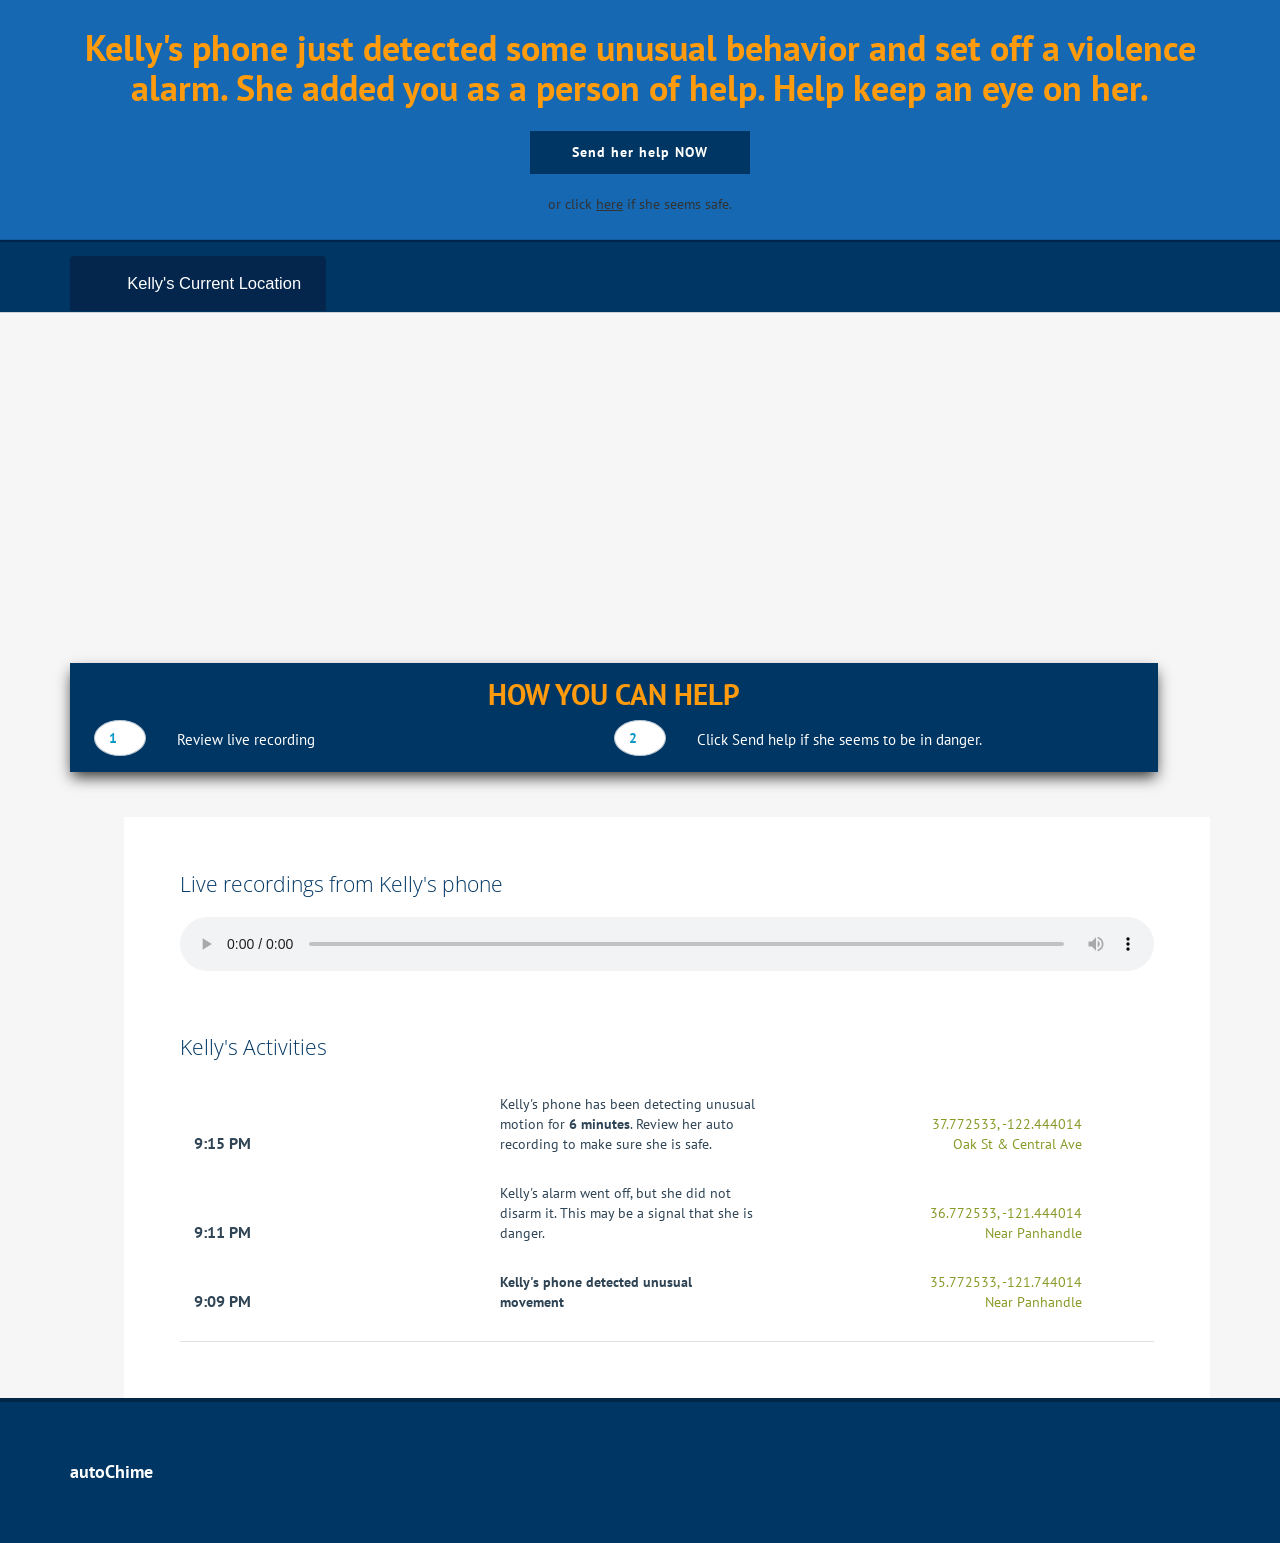
==== commit 3f558e93: "cosmetic improvements" ====
--- a/webpages/dummyAutochimePage/index.html
+++ b/webpages/dummyAutochimePage/index.html
@@ -33,7 +33,8 @@
 
 		<div class="error-404 text-center">
 				<h2><p>Kelly's phone just detected some unusual behavior and set off a violence alarm. She added you as a person of help. Help keep an eye on her.</p></h2>
-				<a class="b-home" href="index.html">Alert 911 Now</a><br/>
+				<a class="b-home" href="index.html">Send her help NOW</a><br/><br/>
+				or click <u>here</u> if she seems safe.
 			</div>
 				<!--<a href="index.html"><img src="images/logo.png" class="img-responsive" alt=""></a>-->
 			</div>
@@ -85,7 +86,6 @@
 			</div>
 			<div class="head-right">
 				<ul class="number">
-					<li><a href="register.html"><i class="phone"> </i>Alert 911 now</a></li>
 						<div class="clearfix"> </div>						
 				</ul>
 			</div>
@@ -104,17 +104,13 @@
 
 				<ul>	
 					<li class="boo">
-						<span>1</span><h4>Review audio</h4>
+						<span>  1</span><h4>Review live recording</h4>
 						<div class="clearfix"></div>						
 					</li>					  
 					<li class="boo">
-						<span>2</span><h4>Alert 911 if she seems to be in danger.</h4>
+						<span>  2</span><h4>Click Send help if she seems to be in danger.</h4>
 						<div class="clearfix"></div>
 					</li>
-					<li class="span1_of_1">
-						<!----------start section_room----------->
-					</li>
-						<div class="clearfix"></div>
 				</ul>
 			</div>
 		</div>
@@ -127,24 +123,33 @@
 
 				<div class="loc-top">
 				<h3>Live recordings from Kelly's phone</h3>
-				<audio width="50%" id="bgmusic" autoplay preload loop controls></audio>
-				<ln>
+
+
+				<audio id="player" controls>
+ <source src="http://media.w3.org/2010/07/bunny/04-Death_Becomes_Fur.mp4"
+         type='audio/mp4'>
+ <!-- The next two lines are only executed if the browser doesn't support MP4 files -->
+ <source style="width: 1000px;" src="http://media.w3.org/2010/07/bunny/04-Death_Becomes_Fur.oga"
+         type='audio/ogg; codecs=vorbis'>
+</audio>
+
+<hr size="30">
 <br/>
-					<h3>Activities</h3>
+					<h3>Kelly's Activities</h3>
 					<div class="ball">
 						<li class="wicked">9:15 PM</li>
 						<li class="mullet">Kelly's phone has been detecting unusual motion for <b>6 minutes</b>. Review her auto recording to make sure she is safe. </li>
-						<li class="see"><a href="#">37.772533, -122.444014</a></li>
+						<li class="see"><a href="#">37.772533, -122.444014<br>Oak St & Central Ave</a></li>
 					</div>
 					<div class="ball">
 						<li class="wicked">9:11 PM</li>
 						<li class="mullet">Kelly's alarm went off, but she did not disarm it. This may be a signal that she is danger.</li>
-						<li class="see"><a href="#">36.772533, -121.444014</a></li>
+						<li class="see"><a href="#">36.772533, -121.444014<br>Near Panhandle</a></li>
 					</div>
 					<div class="ball">
 						<li class="wicked">9:09 PM</li>
 						<li class="mullet"><b>Kelly's phone detected unusual movement</b></li>
-						<li class="see"><a href="#">35.772533, -121.744014</a></li>
+						<li class="see"><a href="#">35.772533, -121.744014<br>Near Panhandle</a></li>
 					</div>
 				</div>
 			</div>
--- a/webpages/dummyAutochimePage/css/style.css
+++ b/webpages/dummyAutochimePage/css/style.css
@@ -11,6 +11,11 @@
 	font-family: 'PT Sans', sans-serif;
 	background:#f6f6f6;
 }
+#player {
+ width: 100%;
+
+}​
+
 body a{
     transition:0.5s all;
 	-webkit-transition:0.5s all;
@@ -344,7 +349,7 @@
 .reservation ul li {
   float: left;
   list-style: none;
-  width: 33%;
+  width: 50%;
 }
 /* start booking_room */
 .online_reservation{
@@ -867,7 +872,7 @@
   padding: 0;
 }
 .error-404 p {
-  color: #9cbd12;
+  color: #FF9B0D;
   margin: 0;
   font-size: 1.2em;
   font-weight: 600;
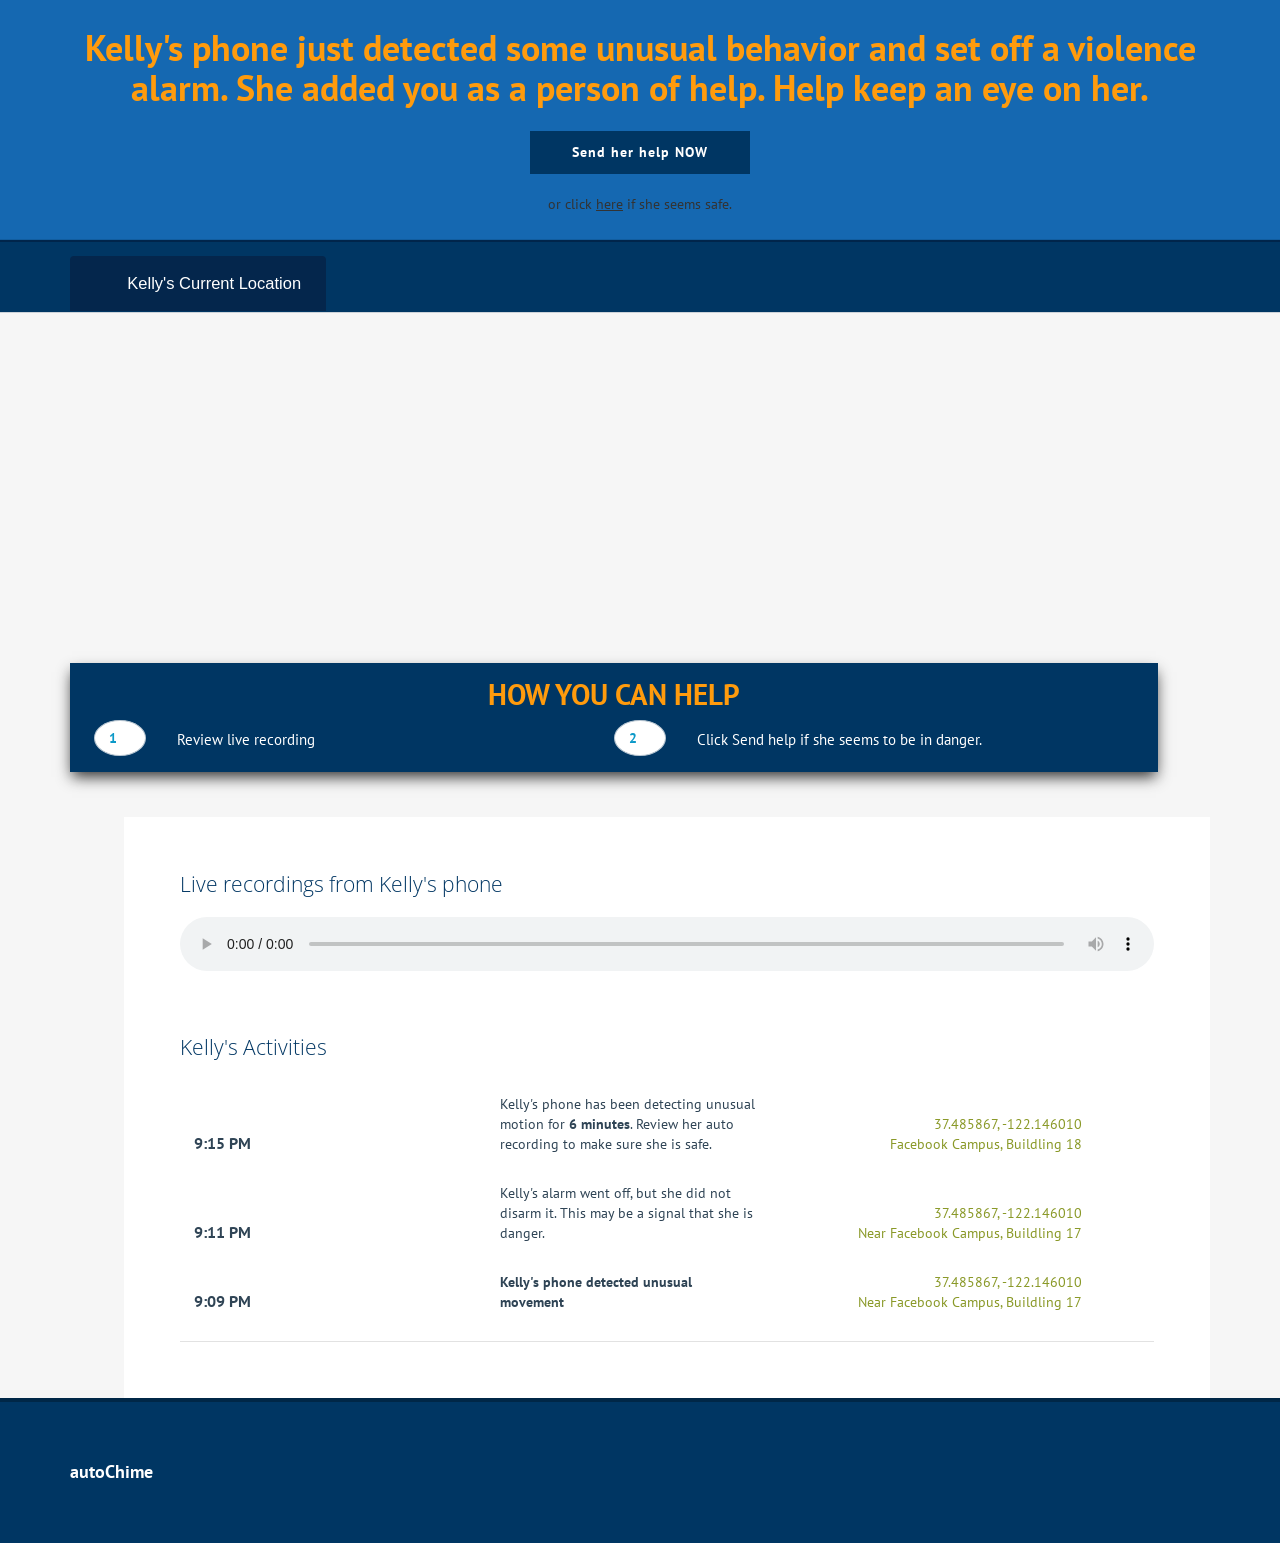
==== commit 9d250152: "change kelly's danger location from panhandle to fb lol" ====
--- a/webpages/dummyAutochimePage/index.html
+++ b/webpages/dummyAutochimePage/index.html
@@ -93,7 +93,8 @@
 		</div>
 	</div>
 	<div class="banner">
-		<iframe src="https://www.google.com/maps/embed?pb=!1m18!1m12!1m3!1d3153.7560877509627!2d-122.44626174867982!3d37.772317019973805!2m3!1f0!2f0!3f0!3m2!1i1024!2i768!4f13.1!3m3!1m2!1s0x808580ad0862df25%3A0x70f4776c1a29cc57!2sOak+St+%26+Central+Ave%2C+San+Francisco%2C+CA+94117!5e0!3m2!1sen!2sus!4v1472372829724" width="100%" height="500" frameborder="0" style="border:0"></iframe>
+
+		<iframe src="https://www.google.com/maps/embed?pb=!1m18!1m12!1m3!1d1582.9673113871238!2d-122.1471070239471!3d37.48586912327159!2m3!1f0!2f0!3f0!3m2!1i1024!2i768!4f13.1!3m3!1m2!1s0x0%3A0x0!2zMzfCsDI5JzA5LjEiTiAxMjLCsDA4JzQ1LjYiVw!5e0!3m2!1sen!2sus!4v1472380007864" width="100%" height="500" frameborder="0" style="border:0"></iframe>
 	</div>
 		<div class="banner-info">
 		<div class="container">
@@ -139,17 +140,17 @@
 					<div class="ball">
 						<li class="wicked">9:15 PM</li>
 						<li class="mullet">Kelly's phone has been detecting unusual motion for <b>6 minutes</b>. Review her auto recording to make sure she is safe. </li>
-						<li class="see"><a href="#">37.772533, -122.444014<br>Oak St & Central Ave</a></li>
+						<li class="see"><a href="#">37.485867, -122.146010<br>Facebook Campus, Buildling 18</a></li>
 					</div>
 					<div class="ball">
 						<li class="wicked">9:11 PM</li>
 						<li class="mullet">Kelly's alarm went off, but she did not disarm it. This may be a signal that she is danger.</li>
-						<li class="see"><a href="#">36.772533, -121.444014<br>Near Panhandle</a></li>
+						<li class="see"><a href="#">37.485867, -122.146010<br>Near Facebook Campus, Buildling 17</a></li>
 					</div>
 					<div class="ball">
 						<li class="wicked">9:09 PM</li>
 						<li class="mullet"><b>Kelly's phone detected unusual movement</b></li>
-						<li class="see"><a href="#">35.772533, -121.744014<br>Near Panhandle</a></li>
+						<li class="see"><a href="#">37.485867, -122.146010<br>Near Facebook Campus, Buildling 17</a></li>
 					</div>
 				</div>
 			</div>
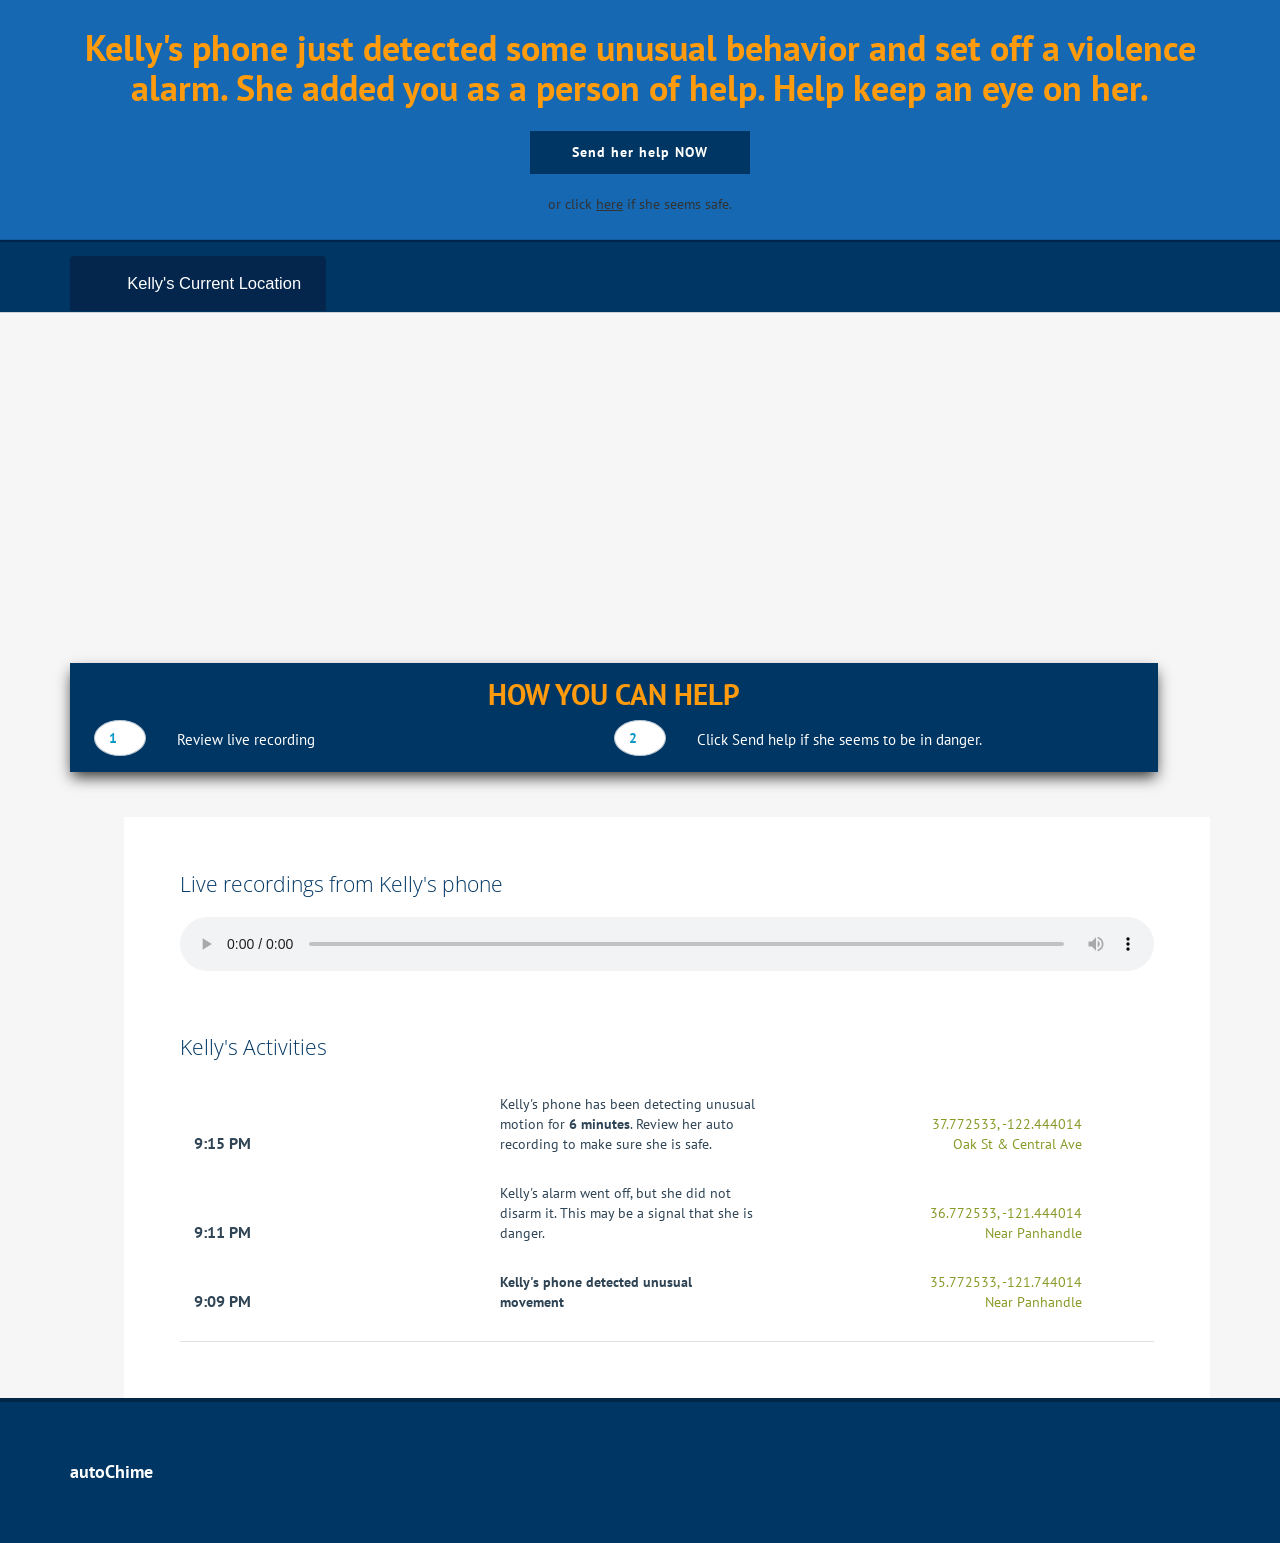
==== commit ee19118c: "Resolved merge conflicts with master" ====
--- a/webpages/dummyAutochimePage/index.html
+++ b/webpages/dummyAutochimePage/index.html
@@ -93,8 +93,7 @@
 		</div>
 	</div>
 	<div class="banner">
-
-		<iframe src="https://www.google.com/maps/embed?pb=!1m18!1m12!1m3!1d1582.9673113871238!2d-122.1471070239471!3d37.48586912327159!2m3!1f0!2f0!3f0!3m2!1i1024!2i768!4f13.1!3m3!1m2!1s0x0%3A0x0!2zMzfCsDI5JzA5LjEiTiAxMjLCsDA4JzQ1LjYiVw!5e0!3m2!1sen!2sus!4v1472380007864" width="100%" height="500" frameborder="0" style="border:0"></iframe>
+		<iframe src="https://www.google.com/maps/embed?pb=!1m18!1m12!1m3!1d3153.7560877509627!2d-122.44626174867982!3d37.772317019973805!2m3!1f0!2f0!3f0!3m2!1i1024!2i768!4f13.1!3m3!1m2!1s0x808580ad0862df25%3A0x70f4776c1a29cc57!2sOak+St+%26+Central+Ave%2C+San+Francisco%2C+CA+94117!5e0!3m2!1sen!2sus!4v1472372829724" width="100%" height="500" frameborder="0" style="border:0"></iframe>
 	</div>
 		<div class="banner-info">
 		<div class="container">
@@ -140,17 +139,17 @@
 					<div class="ball">
 						<li class="wicked">9:15 PM</li>
 						<li class="mullet">Kelly's phone has been detecting unusual motion for <b>6 minutes</b>. Review her auto recording to make sure she is safe. </li>
-						<li class="see"><a href="#">37.485867, -122.146010<br>Facebook Campus, Buildling 18</a></li>
+						<li class="see"><a href="#">37.772533, -122.444014<br>Oak St & Central Ave</a></li>
 					</div>
 					<div class="ball">
 						<li class="wicked">9:11 PM</li>
 						<li class="mullet">Kelly's alarm went off, but she did not disarm it. This may be a signal that she is danger.</li>
-						<li class="see"><a href="#">37.485867, -122.146010<br>Near Facebook Campus, Buildling 17</a></li>
+						<li class="see"><a href="#">36.772533, -121.444014<br>Near Panhandle</a></li>
 					</div>
 					<div class="ball">
 						<li class="wicked">9:09 PM</li>
 						<li class="mullet"><b>Kelly's phone detected unusual movement</b></li>
-						<li class="see"><a href="#">37.485867, -122.146010<br>Near Facebook Campus, Buildling 17</a></li>
+						<li class="see"><a href="#">35.772533, -121.744014<br>Near Panhandle</a></li>
 					</div>
 				</div>
 			</div>
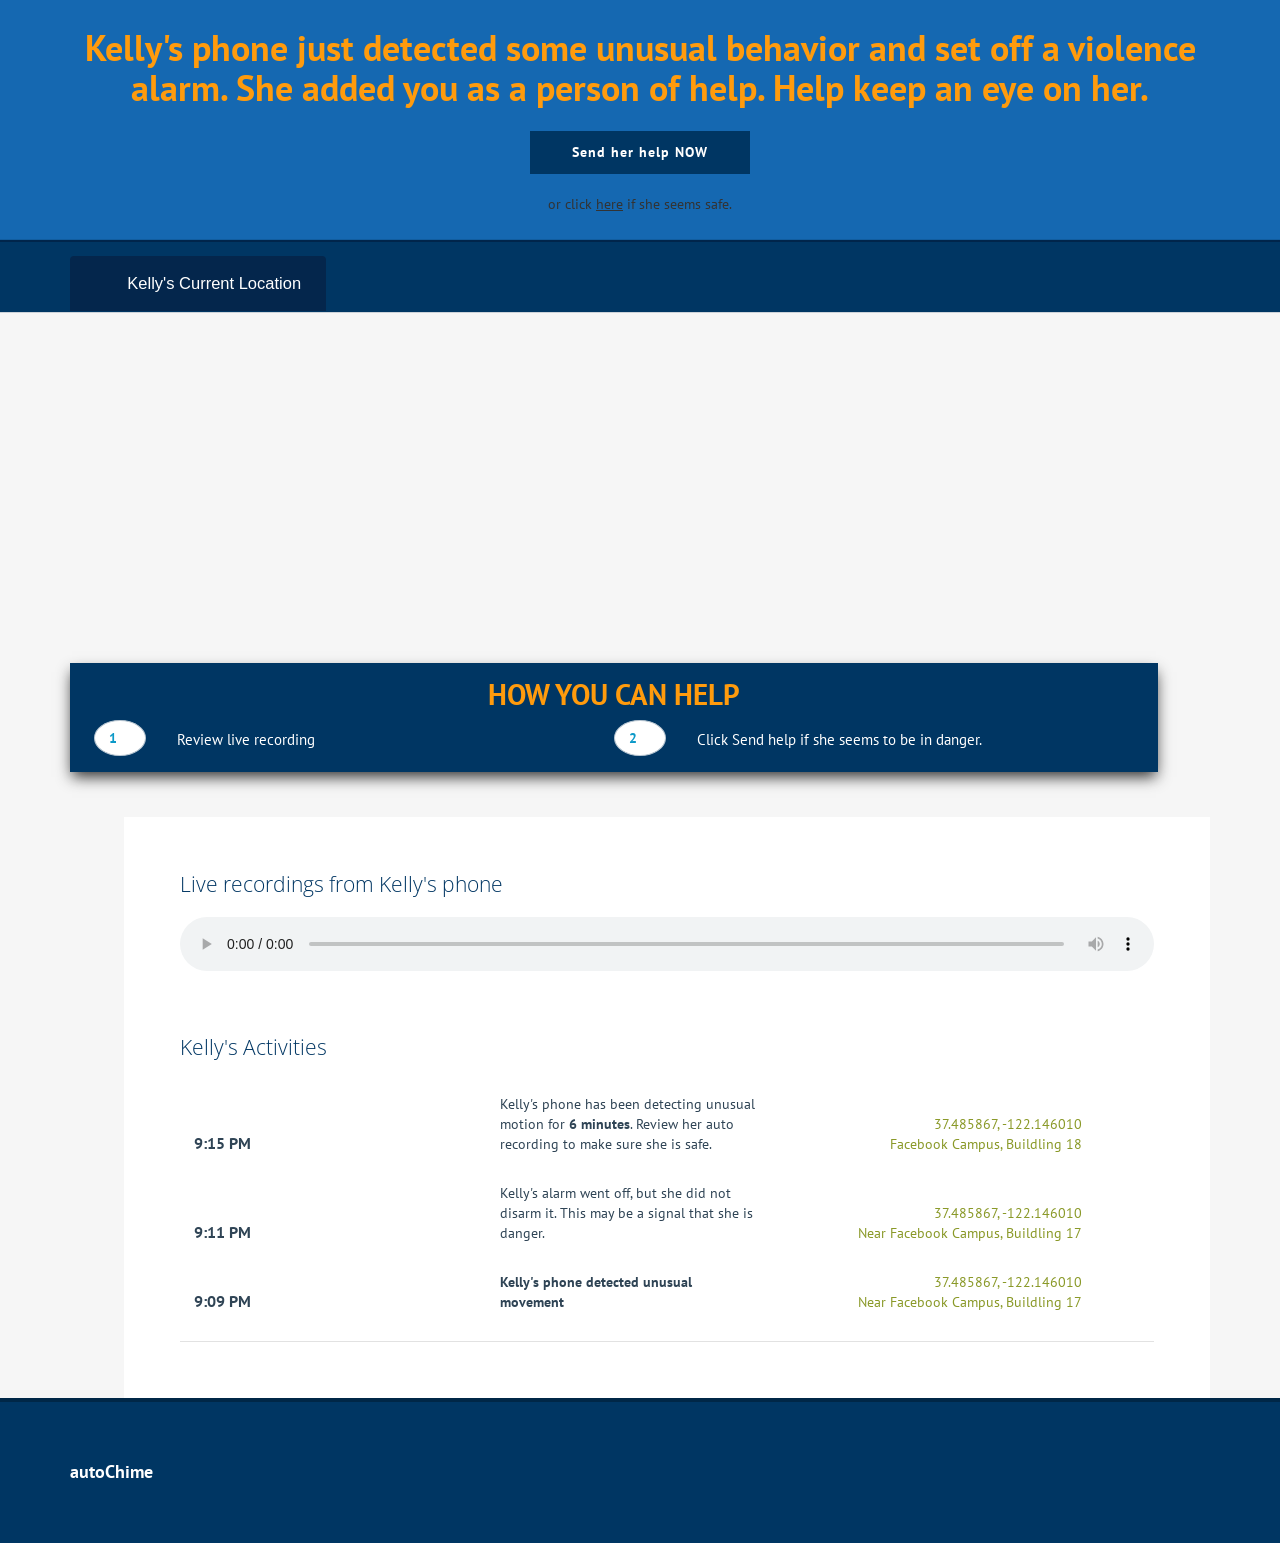
==== commit 3db20c24: "Merge branch 'master' into GPSrecording" ====
--- a/webpages/dummyAutochimePage/index.html
+++ b/webpages/dummyAutochimePage/index.html
@@ -93,7 +93,8 @@
 		</div>
 	</div>
 	<div class="banner">
-		<iframe src="https://www.google.com/maps/embed?pb=!1m18!1m12!1m3!1d3153.7560877509627!2d-122.44626174867982!3d37.772317019973805!2m3!1f0!2f0!3f0!3m2!1i1024!2i768!4f13.1!3m3!1m2!1s0x808580ad0862df25%3A0x70f4776c1a29cc57!2sOak+St+%26+Central+Ave%2C+San+Francisco%2C+CA+94117!5e0!3m2!1sen!2sus!4v1472372829724" width="100%" height="500" frameborder="0" style="border:0"></iframe>
+
+		<iframe src="https://www.google.com/maps/embed?pb=!1m18!1m12!1m3!1d1582.9673113871238!2d-122.1471070239471!3d37.48586912327159!2m3!1f0!2f0!3f0!3m2!1i1024!2i768!4f13.1!3m3!1m2!1s0x0%3A0x0!2zMzfCsDI5JzA5LjEiTiAxMjLCsDA4JzQ1LjYiVw!5e0!3m2!1sen!2sus!4v1472380007864" width="100%" height="500" frameborder="0" style="border:0"></iframe>
 	</div>
 		<div class="banner-info">
 		<div class="container">
@@ -139,17 +140,17 @@
 					<div class="ball">
 						<li class="wicked">9:15 PM</li>
 						<li class="mullet">Kelly's phone has been detecting unusual motion for <b>6 minutes</b>. Review her auto recording to make sure she is safe. </li>
-						<li class="see"><a href="#">37.772533, -122.444014<br>Oak St & Central Ave</a></li>
+						<li class="see"><a href="#">37.485867, -122.146010<br>Facebook Campus, Buildling 18</a></li>
 					</div>
 					<div class="ball">
 						<li class="wicked">9:11 PM</li>
 						<li class="mullet">Kelly's alarm went off, but she did not disarm it. This may be a signal that she is danger.</li>
-						<li class="see"><a href="#">36.772533, -121.444014<br>Near Panhandle</a></li>
+						<li class="see"><a href="#">37.485867, -122.146010<br>Near Facebook Campus, Buildling 17</a></li>
 					</div>
 					<div class="ball">
 						<li class="wicked">9:09 PM</li>
 						<li class="mullet"><b>Kelly's phone detected unusual movement</b></li>
-						<li class="see"><a href="#">35.772533, -121.744014<br>Near Panhandle</a></li>
+						<li class="see"><a href="#">37.485867, -122.146010<br>Near Facebook Campus, Buildling 17</a></li>
 					</div>
 				</div>
 			</div>
